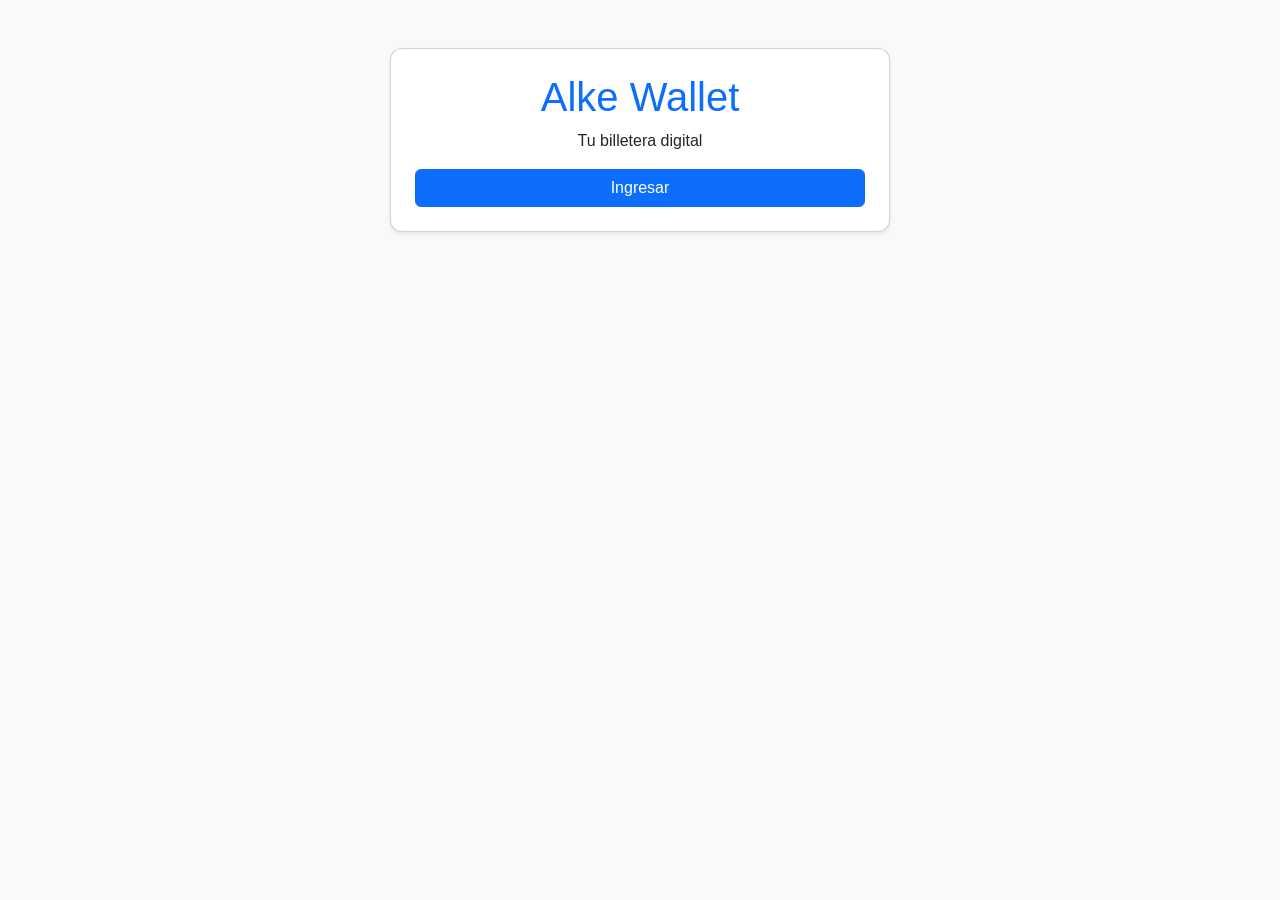
==== trabajo 2/index.html @ 11b68ba7 "Segunda entrega" ====
<!DOCTYPE html>
<html lang="es">
<head>
  <meta charset="UTF-8">
  <meta name="viewport" content="width=device-width, initial-scale=1.0">
  <title>Alke Wallet</title>
  <link href="https://cdn.jsdelivr.net/npm/bootstrap@5.3.3/dist/css/bootstrap.min.css" rel="stylesheet">
  <link rel="stylesheet" href="css/styles.css">
</head>
<body class="bg-light">
  <main class="container text-center mt-5">
    <div class="card p-4 shadow-sm mx-auto wallet-card">
      <h1>Alke Wallet</h1>
      <p>Tu billetera digital</p>
      <a href="login.html" class="btn btn-primary">Ingresar</a>
    </div>
  </main>
</body>
</html>
---- trabajo 2/css/styles.css ----
body {
  font-family: Arial, sans-serif;
}

h1 {
  color: #0d6efd;
}

.wallet-card {
  max-width: 500px;
}

.card {
  border-radius: 12px;
}

.filtro-select {
  max-width: 300px;
}

@media (max-width: 767px) {
  h1 {
    font-size: 26px;
  }

  .wallet-card {
    width: 100%;
  }
}
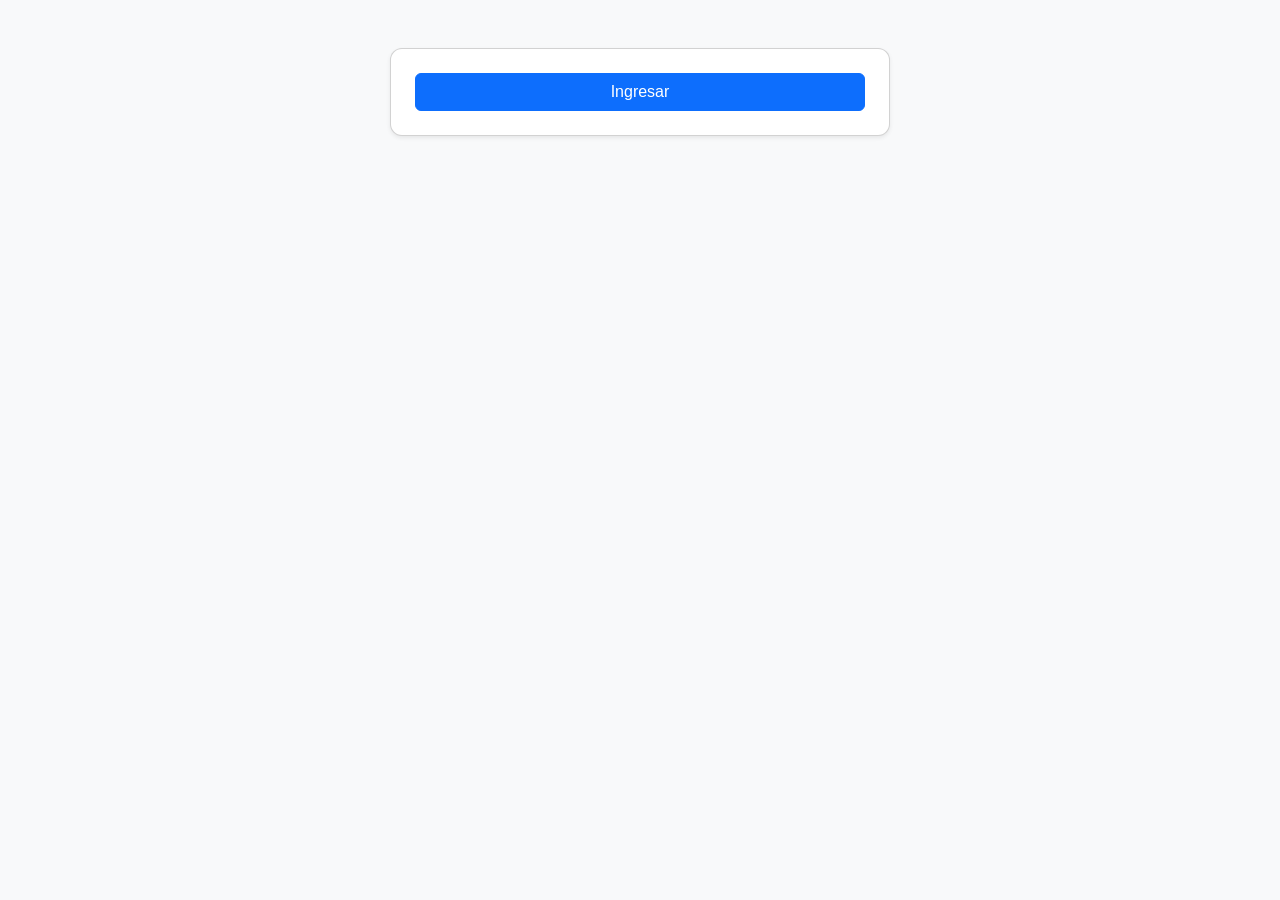
==== commit f7b7585f: "Change wallet title and heading to 'Mi Wallet' Updated the title and heading from 'Alke Wallet' to '" ====
--- a/trabajo 2/index.html
+++ b/trabajo 2/index.html
@@ -3,15 +3,14 @@
 <head>
   <meta charset="UTF-8">
   <meta name="viewport" content="width=device-width, initial-scale=1.0">
-  <title>Alke Wallet</title>
+  <title>Mi Wallet</title>
   <link href="https://cdn.jsdelivr.net/npm/bootstrap@5.3.3/dist/css/bootstrap.min.css" rel="stylesheet">
   <link rel="stylesheet" href="css/styles.css">
 </head>
 <body class="bg-light">
   <main class="container text-center mt-5">
     <div class="card p-4 shadow-sm mx-auto wallet-card">
-      <h1>Alke Wallet</h1>
-      <p>Tu billetera digital</p>
+    
       <a href="login.html" class="btn btn-primary">Ingresar</a>
     </div>
   </main>
